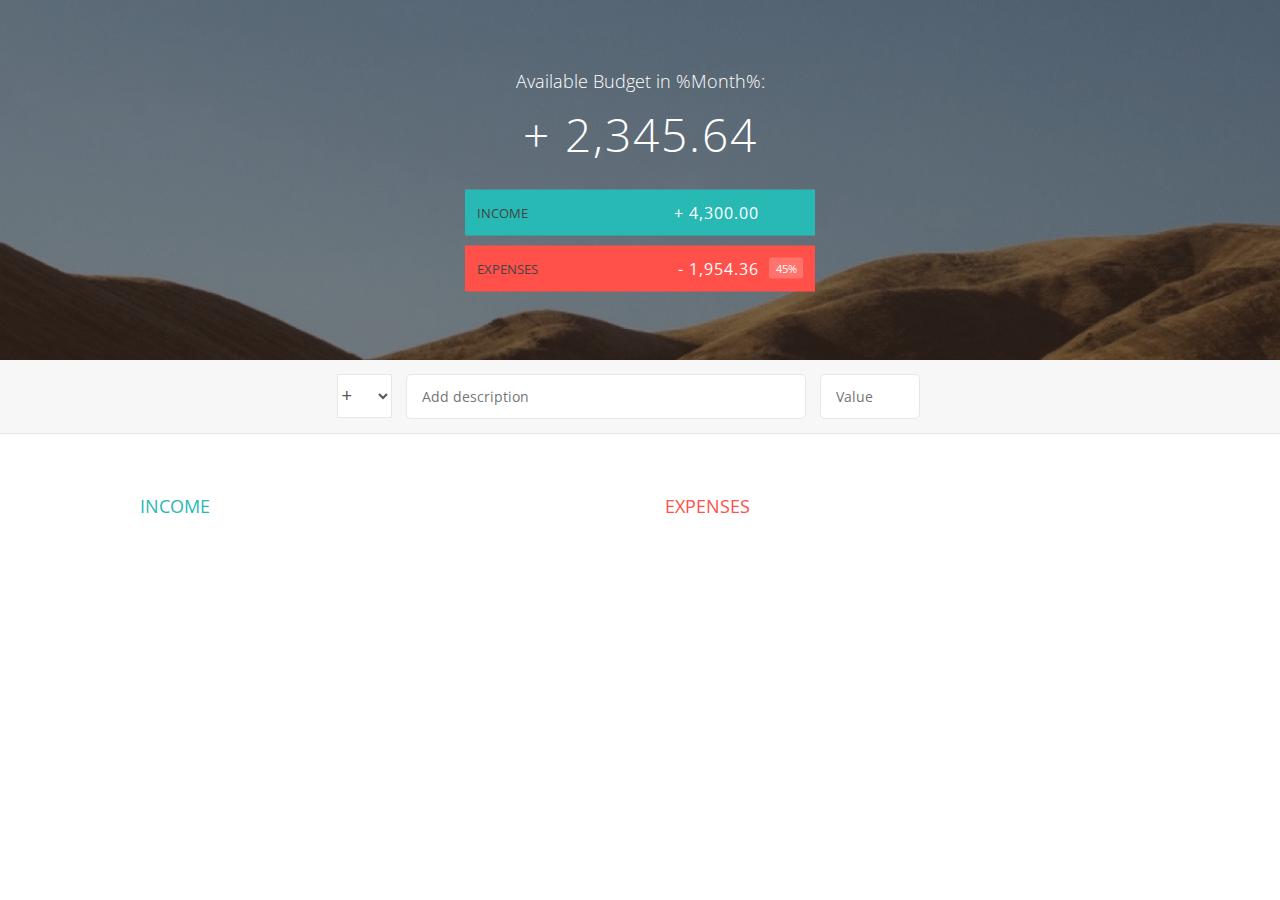
==== 6--Budgety/index.html @ ed8aa841 "Initial Commit" ====
<!DOCTYPE html>
<html lang="en">
    <head>
        <meta charset="UTF-8">
        <link href="https://fonts.googleapis.com/css?family=Open+Sans:100,300,400,600" rel="stylesheet" type="text/css">
        <link href="http://code.ionicframework.com/ionicons/2.0.1/css/ionicons.min.css" rel="stylesheet" type="text/css">
        <link type="text/css" rel="stylesheet" href="style.css">
        <title>Budgety</title>
    </head>
    <body>
        
        <div class="top">
            <div class="budget">
                <div class="budget__title">
                    Available Budget in <span class="budget__title--month">%Month%</span>:
                </div>
                
                <div class="budget__value">+ 2,345.64</div>
                
                <div class="budget__income clearfix">
                    <div class="budget__income--text">Income</div>
                    <div class="right">
                        <div class="budget__income--value">+ 4,300.00</div>
                        <div class="budget__income--percentage">&nbsp;</div>
                    </div>
                </div>
                
                <div class="budget__expenses clearfix">
                    <div class="budget__expenses--text">Expenses</div>
                    <div class="right clearfix">
                        <div class="budget__expenses--value">- 1,954.36</div>
                        <div class="budget__expenses--percentage">45%</div>
                    </div>
                </div>
            </div>
        </div>
        
        
        
        <div class="bottom">
            <div class="add">
                <div class="add__container">
                    <select class="add__type">
                        <option value="inc" selected>+</option>
                        <option value="exp">-</option>
                    </select>
                    <input type="text" class="add__description" placeholder="Add description">
                    <input type="number" class="add__value" placeholder="Value">
                    <button class="add__btn"><i class="ion-ios-checkmark-outline"></i></button>
                </div>
            </div>
            
            <div class="container clearfix">
                <div class="income">
                    <h2 class="icome__title">Income</h2>
                    
                    <div class="income__list">
                       
                        <!--
                        <div class="item clearfix" id="income-0">
                            <div class="item__description">Salary</div>
                            <div class="right clearfix">
                                <div class="item__value">+ 2,100.00</div>
                                <div class="item__delete">
                                    <button class="item__delete--btn"><i class="ion-ios-close-outline"></i></button>
                                </div>
                            </div>
                        </div>
                        
                        <div class="item clearfix" id="income-1">
                            <div class="item__description">Sold car</div>
                            <div class="right clearfix">
                                <div class="item__value">+ 1,500.00</div>
                                <div class="item__delete">
                                    <button class="item__delete--btn"><i class="ion-ios-close-outline"></i></button>
                                </div>
                            </div>
                        </div>
                        -->
                        
                    </div>
                </div>
                
                
                
                <div class="expenses">
                    <h2 class="expenses__title">Expenses</h2>
                    
                    <div class="expenses__list">
                       
                        <!--
                        <div class="item clearfix" id="expense-0">
                            <div class="item__description">Apartment rent</div>
                            <div class="right clearfix">
                                <div class="item__value">- 900.00</div>
                                <div class="item__percentage">21%</div>
                                <div class="item__delete">
                                    <button class="item__delete--btn"><i class="ion-ios-close-outline"></i></button>
                                </div>
                            </div>
                        </div>

                        <div class="item clearfix" id="expense-1">
                            <div class="item__description">Grocery shopping</div>
                            <div class="right clearfix">
                                <div class="item__value">- 435.28</div>
                                <div class="item__percentage">10%</div>
                                <div class="item__delete">
                                    <button class="item__delete--btn"><i class="ion-ios-close-outline"></i></button>
                                </div>
                            </div>
                        </div>
                        -->
                        
                    </div>
                </div>
            </div>
            
            
        </div>
        
        <script src="app.js"></script>
    </body>
</html>
---- 6--Budgety/style.css ----
/**********************************************
*** GENERAL
**********************************************/

* {
    margin: 0;
    padding: 0;
    box-sizing: border-box;
}

.clearfix::after {
    content: "";
    display: table;
    clear: both;
}

body {
    color: #555;
    font-family: Open Sans;
    font-size: 16px;
    position: relative;
    height: 100vh;
    font-weight: 400;
}

.right { float: right; }
.red { color: #FF5049 !important; }
.red-focus:focus { border: 1px solid #FF5049 !important; }

/**********************************************
*** TOP PART
**********************************************/

.top {
    height: 40vh;
    background-image: linear-gradient(rgba(0, 0, 0, 0.35), rgba(0, 0, 0, 0.35)), url(back.png);
    background-size: cover;
    background-position: center;
    position: relative;
}

.budget {
    position: absolute;
    width: 350px;
    top: 50%;
    left: 50%;
    transform: translate(-50%, -50%);
    color: #fff;
}

.budget__title {
    font-size: 18px;
    text-align: center;
    margin-bottom: 10px;
    font-weight: 300;
}

.budget__value {
    font-weight: 300;
    font-size: 46px;
    text-align: center;
    margin-bottom: 25px;
    letter-spacing: 2px;
}

.budget__income,
.budget__expenses {
    padding: 12px;
    text-transform: uppercase;
}

.budget__income {
    margin-bottom: 10px;
    background-color: #28B9B5;
}

.budget__expenses {
    background-color: #FF5049;
}

.budget__income--text,
.budget__expenses--text {
    float: left;
    font-size: 13px;
    color: #444;
    margin-top: 2px;
}

.budget__income--value,
.budget__expenses--value {
    letter-spacing: 1px;
    float: left;
}

.budget__income--percentage,
.budget__expenses--percentage {
    float: left;
    width: 34px;
    font-size: 11px;
    padding: 3px 0;
    margin-left: 10px;
}

.budget__expenses--percentage {
    background-color: rgba(255, 255, 255, 0.2);
    text-align: center;
    border-radius: 3px;
}


/**********************************************
*** BOTTOM PART
**********************************************/

/***** FORM *****/
.add {
    padding: 14px;
    border-bottom: 1px solid #e7e7e7;
    background-color: #f7f7f7;
}

.add__container {
    margin: 0 auto;
    text-align: center;
}

.add__type {
    width: 55px;
    border: 1px solid #e7e7e7;
    height: 44px;
    font-size: 18px;
    color: inherit;
    background-color: #fff;
    margin-right: 10px;
    font-weight: 300;
    transition: border 0.3s;
}

.add__description,
.add__value {
    border: 1px solid #e7e7e7;
    background-color: #fff;
    color: inherit;
    font-family: inherit;
    font-size: 14px;
    padding: 12px 15px;
    margin-right: 10px;
    border-radius: 5px;
    transition: border 0.3s;
}

.add__description { width: 400px;}
.add__value { width: 100px;}

.add__btn {
    font-size: 35px;
    background: none;
    border: none;
    color: #28B9B5;
    cursor: pointer;
    display: inline-block;
    vertical-align: middle;
    line-height: 1.1;
    margin-left: 10px;
}

.add__btn:active { transform: translateY(2px); }

.add__type:focus,
.add__description:focus,
.add__value:focus {
    outline: none;
    border: 1px solid #28B9B5;
}

.add__btn:focus { outline: none; }

/***** LISTS *****/
.container {
    width: 1000px;
    margin: 60px auto;
}

.income {
    float: left;
    width: 475px;
    margin-right: 50px;
}

.expenses {
    float: left;
    width: 475px;
}

h2 {
    text-transform: uppercase;
    font-size: 18px;
    font-weight: 400;
    margin-bottom: 15px;
}

.icome__title { color: #28B9B5; }
.expenses__title { color: #FF5049; }

.item {
    padding: 13px;
    border-bottom: 1px solid #e7e7e7;
}

.item:first-child { border-top: 1px solid #e7e7e7; }
.item:nth-child(even) { background-color: #f7f7f7; }

.item__description {
    float: left;
}

.item__value {
    float: left;
    transition: transform 0.3s;
}

.item__percentage {
    float: left;
    margin-left: 20px;
    transition: transform 0.3s;
    font-size: 11px;
    background-color: #FFDAD9;
    padding: 3px;
    border-radius: 3px;
    width: 32px;
    text-align: center;
}

.income .item__value,
.income .item__delete--btn {
    color: #28B9B5;
}

.expenses .item__value,
.expenses .item__percentage,
.expenses .item__delete--btn {
    color: #FF5049;
}


.item__delete {
    float: left;
}

.item__delete--btn {
    font-size: 22px;
    background: none;
    border: none;
    cursor: pointer;
    display: inline-block;
    vertical-align: middle;
    line-height: 1;
    display: none;
}

.item__delete--btn:focus { outline: none; }
.item__delete--btn:active { transform: translateY(2px); }

.item:hover .item__delete--btn { display: block; }
.item:hover .item__value { transform: translateX(-20px); }
.item:hover .item__percentage { transform: translateX(-20px); }


.unpaid {
    background-color: #FFDAD9 !important;
    cursor: pointer;
    color: #FF5049;

}

.unpaid .item__percentage { box-shadow: 0 2px 6px 0 rgba(0, 0, 0, 0.1); }
.unpaid:hover .item__description { font-weight: 900; }
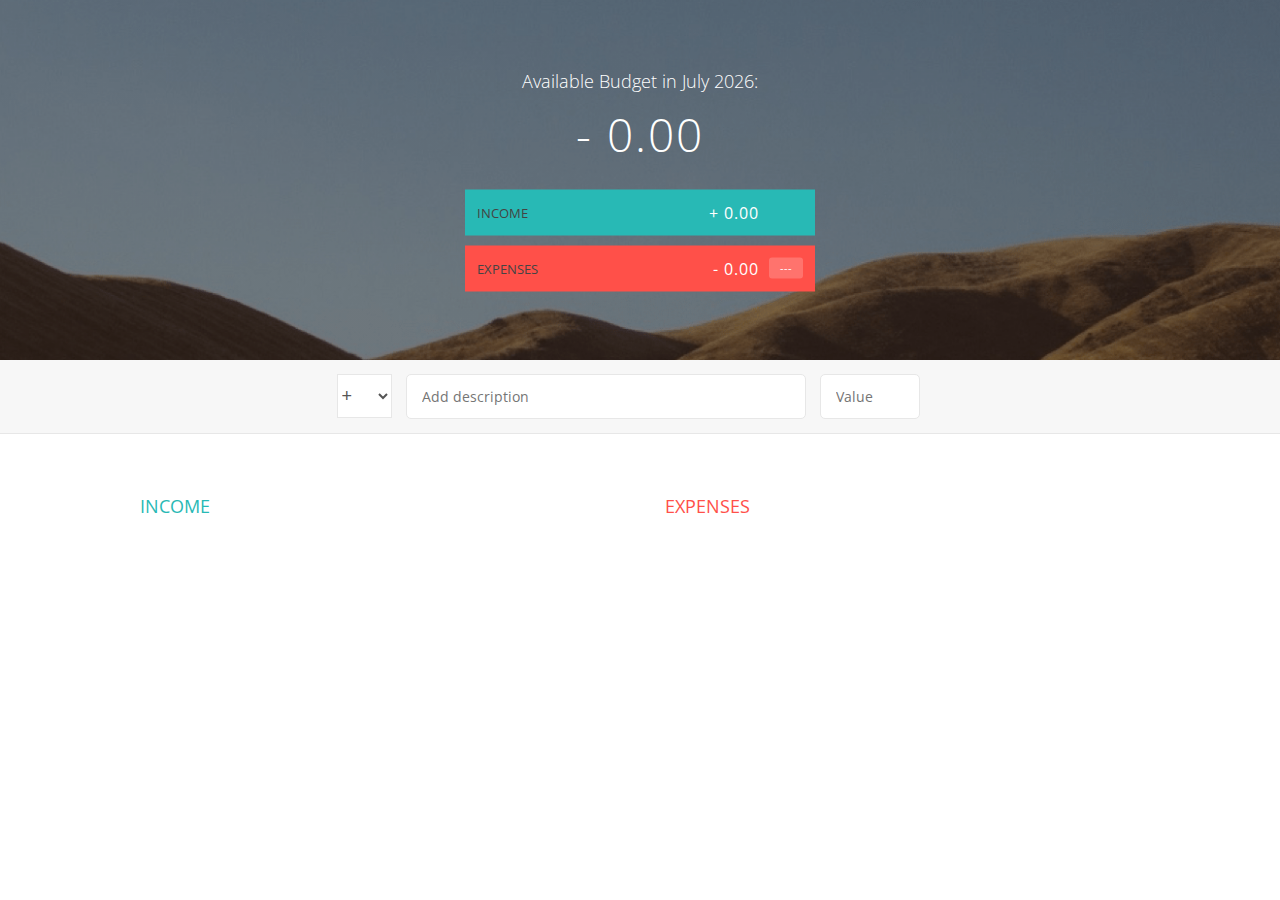
==== commit 5f59d367: "Initial Commit" ====
--- a/6--Budgety/index.html
+++ b/6--Budgety/index.html
@@ -62,7 +62,9 @@
                             <div class="right clearfix">
                                 <div class="item__value">+ 2,100.00</div>
                                 <div class="item__delete">
-                                    <button class="item__delete--btn"><i class="ion-ios-close-outline"></i></button>
+                                    <button class="item__delete--btn">
+                                        <i class="ion-ios-close-outline"></i>
+                                    </button>
                                 </div>
                             </div>
                         </div>
